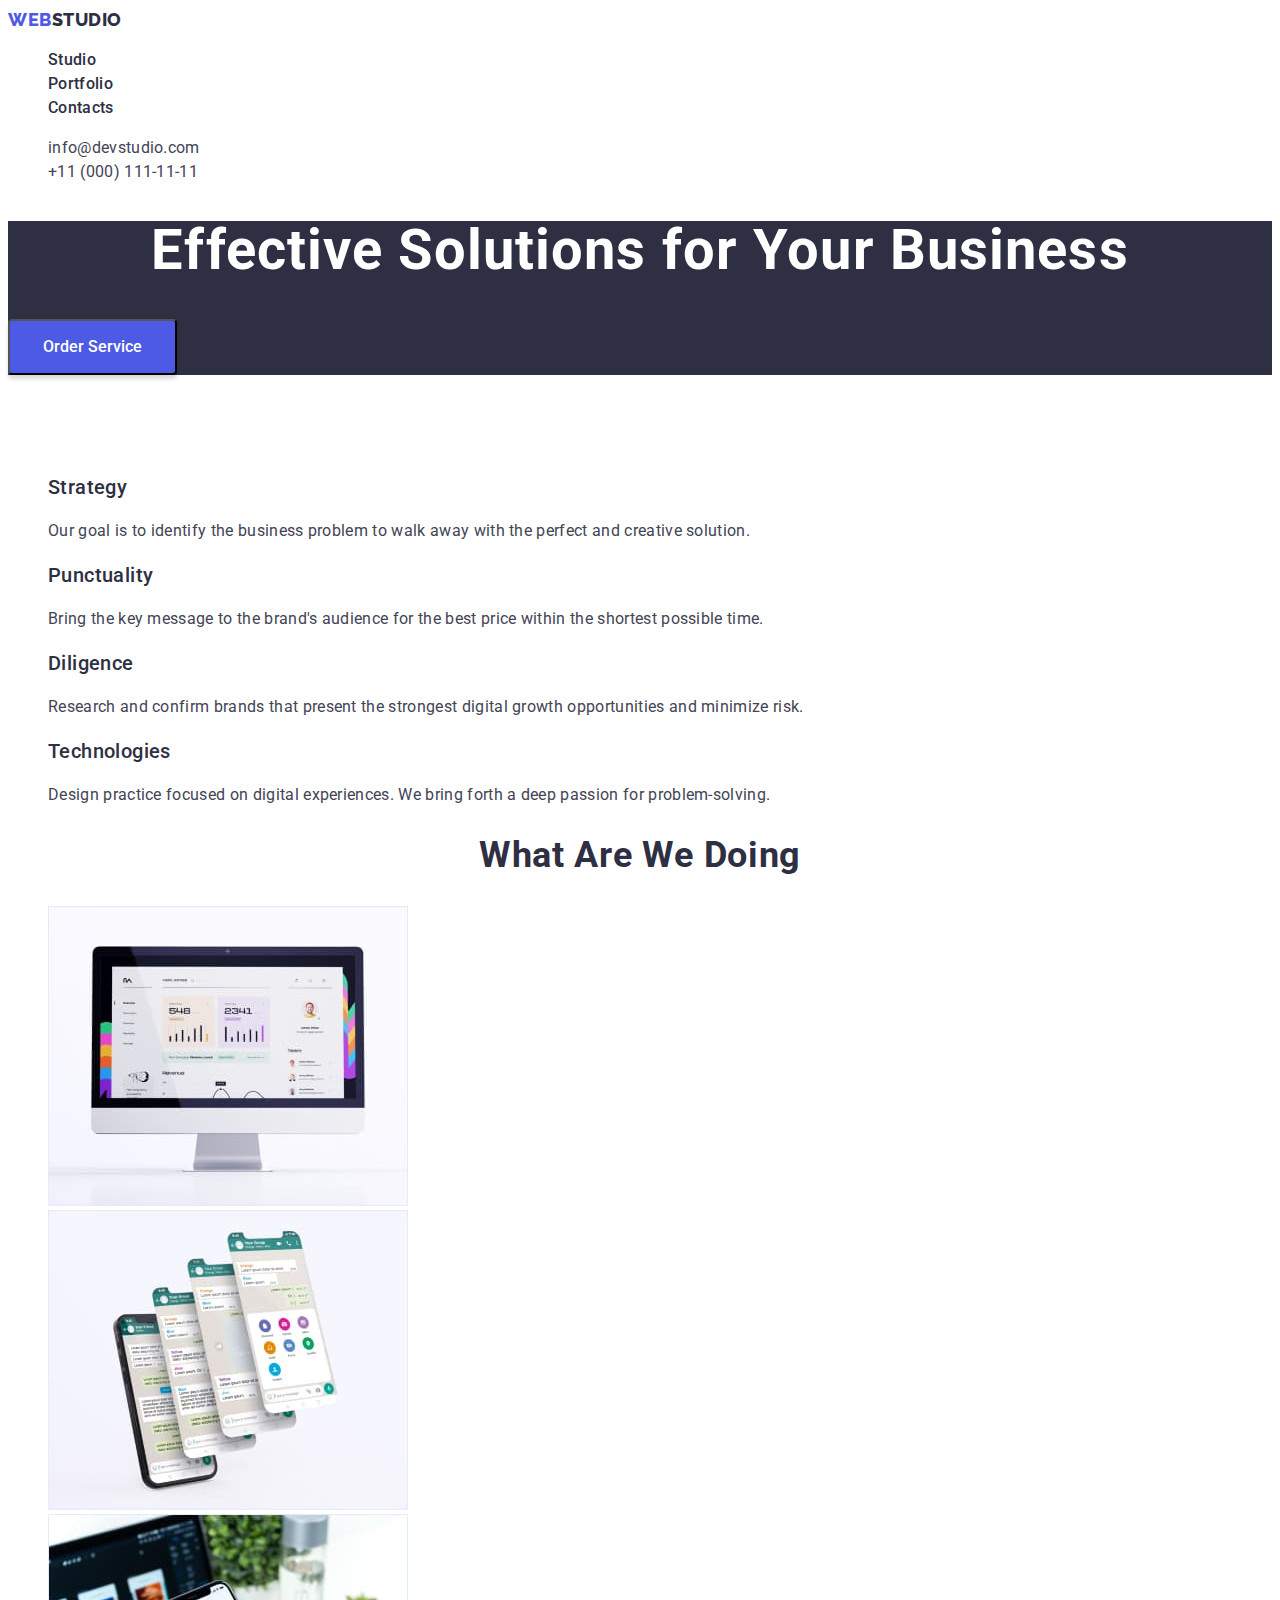
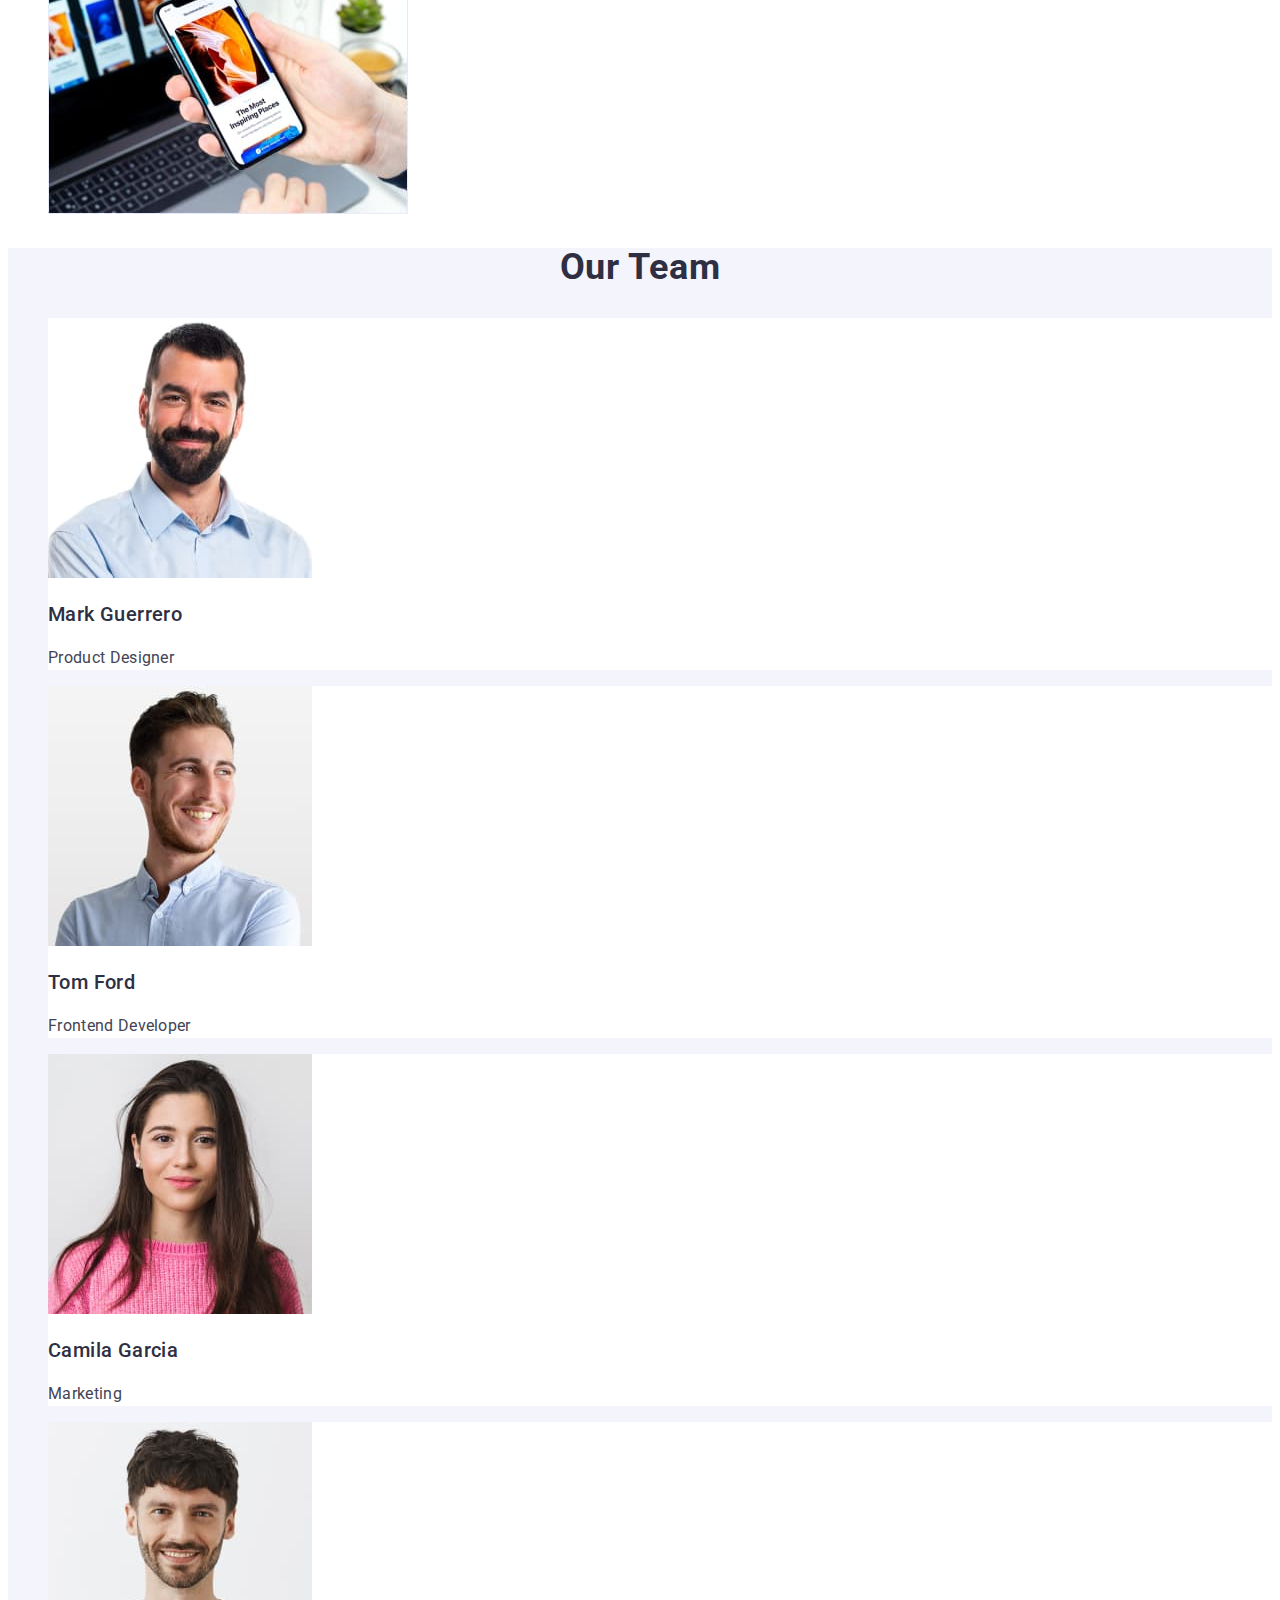
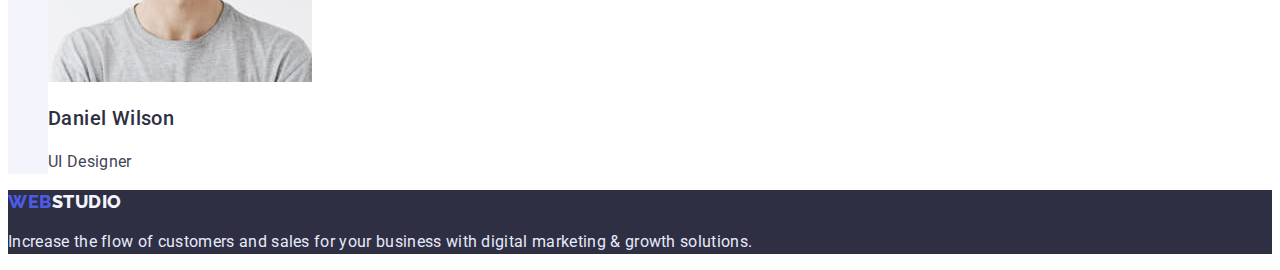
==== index.html @ bd802d72 "Клонуємо репозиторій" ====
<!DOCTYPE html>
<html lang="en">
  <head>
    <meta charset="UTF-8" />
    <meta http-equiv="X-UA-Compatible" content="IE=edge" />
    <meta name="viewport" content="width=device-width, initial-scale=1.0" />
    <title>WebStudio</title>
    <link rel="preconnect" href="https://fonts.googleapis.com" />
    <link rel="preconnect" href="https://fonts.gstatic.com" crossorigin />
    <link
      href="https://fonts.googleapis.com/css2?family=Raleway:wght@800&family=Roboto:wght@400;500;700;900&display=swap"
      rel="stylesheet"
    />
    <link rel="stylesheet" href="./css/styles.css" />
  </head>

  <body>
    <!-- HEADER -->
    <header class="page-header">
      <nav class="page-nav">
        <!-- Logotype -->
        <a href="./index.html" class="logo-text link">
          <span class="logo-text-accent">Web</span>Studio
        </a>

        <!-- Nav -->
        <ul class="menu list">
          <li class="menu-item">
            <a class="menu-link link" href="./index.html">Studio</a>
          </li>
          <li class="menu-item">
            <a class="menu-link link" href="./portfolio.html">Portfolio</a>
          </li>
          <li class="menu-item">
            <a class="menu-link link" href="">Contacts</a>
          </li>
        </ul>
      </nav>

      <!-- Contacts -->
      <address class="contacts">
        <ul class="site-contacts list">
          <li>
            <a class="contacts-item link" href="mailto:info@devstudio.com"
              >info@devstudio.com</a
            >
          </li>
          <li>
            <a class="contacts-item link" href="tel:+110001111111"
              >+11 (000) 111-11-11</a
            >
          </li>
        </ul>
      </address>
    </header>

    <!-- MAIN -->
    <main>
      <!-- Hero -->
      <section class="hero-section">
        <h1 class="hero-title">Effective Solutions for Your Business</h1>
        <button type="button" class="modal-btn">Order Service</button>
      </section>

      <!-- Our advantages -->
      <section class="advantages-section">
        <h2 class="section-title hidden">Our advantages</h2>
        <ul class="advantages-list list">
          <li>
            <h3 class="subtitle">Strategy</h3>
            <p class="text">
              Our goal is to identify the business problem to walk away with the
              perfect and creative solution.
            </p>
          </li>
          <li>
            <h3 class="subtitle">Punctuality</h3>
            <p class="text">
              Bring the key message to the brand's audience for the best price
              within the shortest possible time.
            </p>
          </li>
          <li>
            <h3 class="subtitle">Diligence</h3>
            <p class="text">
              Research and confirm brands that present the strongest digital
              growth opportunities and minimize risk.
            </p>
          </li>
          <li>
            <h3 class="subtitle">Technologies</h3>
            <p class="text">
              Design practice focused on digital experiences. We bring forth a
              deep passion for problem-solving.
            </p>
          </li>
        </ul>
      </section>

      <!-- What are we doing -->
      <section>
        <h2 class="section-title">What are we doing</h2>
        <ul class="list">
          <li>
            <img
              src="./images/our-projects/img-1.jpg"
              alt="Desktop applications"
              width="360"
              height="300"
            />
          </li>
          <li>
            <img
              src="./images/our-projects/img-2.jpg"
              alt="Design solutions"
              width="360"
              height="300"
            />
          </li>
          <li>
            <img
              src="./images/our-projects/img-3.jpg"
              alt="Mobile applications"
              width="360"
              height="300"
            />
          </li>
        </ul>
      </section>

      <!-- Our Team -->
      <section class="team-section">
        <h2 class="section-title">Our Team</h2>
        <ul class="team-list list">
          <li class="team-list-item">
            <img
              src="./images/our-team/team-card-1.jpg"
              alt="Mark Guerrero"
              width="264"
              height="260"
            />
            <h3 class="subtitle">Mark Guerrero</h3>
            <p class="text">Product Designer</p>
          </li>
          <li class="team-list-item">
            <img
              src="./images/our-team/team-card-2.jpg"
              alt="Tom Ford"
              width="264"
              height="260"
            />
            <h3 class="subtitle">Tom Ford</h3>
            <p class="text">Frontend Developer</p>
          </li>
          <li class="team-list-item">
            <img
              src="./images/our-team/team-card-3.jpg"
              alt="Camila Garcia"
              width="264"
              height="260"
            />
            <h3 class="subtitle">Camila Garcia</h3>
            <p class="text">Marketing</p>
          </li>
          <li class="team-list-item">
            <img
              src="./images/our-team/team-card-4.jpg"
              alt="Daniel Wilson"
              width="264"
              height="260"
            />
            <h3 class="subtitle">Daniel Wilson</h3>
            <p class="text">UI Designer</p>
          </li>
        </ul>
      </section>
    </main>

    <!-- FOOTER -->
    <footer class="page-footer">
      <a href="./index.html" class="logo-text logo-text-footer link">
        <span class="logo-text-accent">Web</span>Studio
      </a>
      <p class="footer-text">
        Increase the flow of customers and sales for your business with digital
        marketing & growth solutions.
      </p>
    </footer>
  </body>
</html>
---- css/styles.css ----
:root {
  --primary-bkg-color: #ffffff;
  --primary-text-color: #2e2f42;
  --body-text-color: #434455;
  --primary-brand-color: #4d5ae5;
  --accent-color: #404bbf;
  --success-messages-color: #31d0aa;
  --subtitle-text-color: #8e8f99;
  --hero-text-color: #ffffff;
  --footer-logo-color: #f4f4fd;
  --footer-text-color: #e7e9fc;
  --box-shadow: rgba(0, 0, 0, 0.15);
}

body {
  font-family: "Roboto", sans-serif;
  font-size: 16px;
  color: var(--primary-text-color);
  background-color: var(--primary-bkg-color);
}

.list {
  list-style: none;
}

.link {
  text-decoration: none;
}

.contacts {
  font-style: normal;
}

/* ==========HEADER========== */
.logo-text {
  font-family: "Raleway";
  font-weight: 800;
  font-size: 18px;
  line-height: 1.33;
  align-items: center;
  letter-spacing: 0.03em;
  text-transform: uppercase;
  color: var(--primary-text-color);
}
.logo-text-accent {
  color: var(--primary-brand-color);
}

.menu-link {
  font-weight: 500;
  line-height: 1.5;
  letter-spacing: 0.02em;
  color: var(--primary-text-color);
}

.menu-link:hover,
.menu-link:focus,
.menu-link:active {
  color: var(--accent-color);
}

.contacts-item {
  font-weight: 400;
  line-height: 1.5;
  letter-spacing: 0.02em;
  color: var(--body-text-color);
}

.contacts-item:hover,
.contacts-item:focus,
.contacts-item:active {
  color: var(--accent-color);
}
/* ==========/HEADER========== */

/* ==========MAIN PAGE========== */
/* ==========Hero========== */
.hero-section {
  background-color: var(--primary-text-color);
  color: var(--hero-text-color);
}

.hero-title {
  font-weight: 700;
  font-size: 56px;
  line-height: 1.07;
  text-align: center;
  letter-spacing: 0.02em;
}

.modal-btn {
  font-family: inherit;
  font-weight: 500;
  font-size: 16px;
  line-height: 1.5;
  width: 169px;
  height: 56px;
  color: var(--hero-text-color);
  background: var(--primary-brand-color);
  box-shadow: 0px 4px 4px var(--box-shadow);
  border-radius: 4px;
  cursor: pointer;
}

.modal-btn:hover,
.modal-btn:focus,
.modal-btn:active {
  background-color: var(--accent-color);
}
/* ==========/Hero========== */

/* ==========Our advantages========== */
.hidden {
  opacity: 0;
}

.subtitle {
  font-weight: 500;
  font-size: 20px;
  line-height: 1.2;
  letter-spacing: 0.02em;
  color: var(--primary-text-color);
}

.text {
  line-height: 1.5;
  letter-spacing: 0.02em;
  color: var(--body-text-color);
}
/* ==========/Our advantages========== */

/* ==========What are we doing========== */
.section-title {
  font-weight: 700;
  font-size: 36px;
  line-height: 1.11;
  text-align: center;
  letter-spacing: 0.02em;
  text-transform: capitalize;
  color: var(--primary-text-color);
}
/* ==========/What are we doing========== */

/* ==========Our Team========== */
.team-section {
  background-color: var(--footer-logo-color);
}

.team-list-item {
  background-color: var(--primary-bkg-color);
}
/* ==========/Our Team========== */
/* ==========/MAIN PAGE========== */

/* ==========FOOTER========== */
.page-footer {
  background-color: var(--primary-text-color);
}

.logo-text-footer {
  color: var(--footer-logo-color);
}

.footer-text {
  font-weight: 400;
  line-height: 1.5;
  letter-spacing: 0.02em;
  color: var(--footer-text-color);
}
/* ==========/FOOTER========== */

/* ==========PORTFOLIO PAGE========== */
.filter-btn {
  font-family: inherit;
  font-weight: 500;
  font-size: 16px;
  line-height: 1.5;
  letter-spacing: 0.04em;
  width: 116px;
  height: 48px;
  color: var(--primary-brand-color);
  background-color: var(--footer-logo-color);
  cursor: pointer;
}

.filter-btn:hover,
.filter-btn:focus,
.filter-btn:active {
  color: var(--hero-text-color);
  background-color: var(--accent-color);
}
/* ==========/PORTFOLIO PAGE========== */
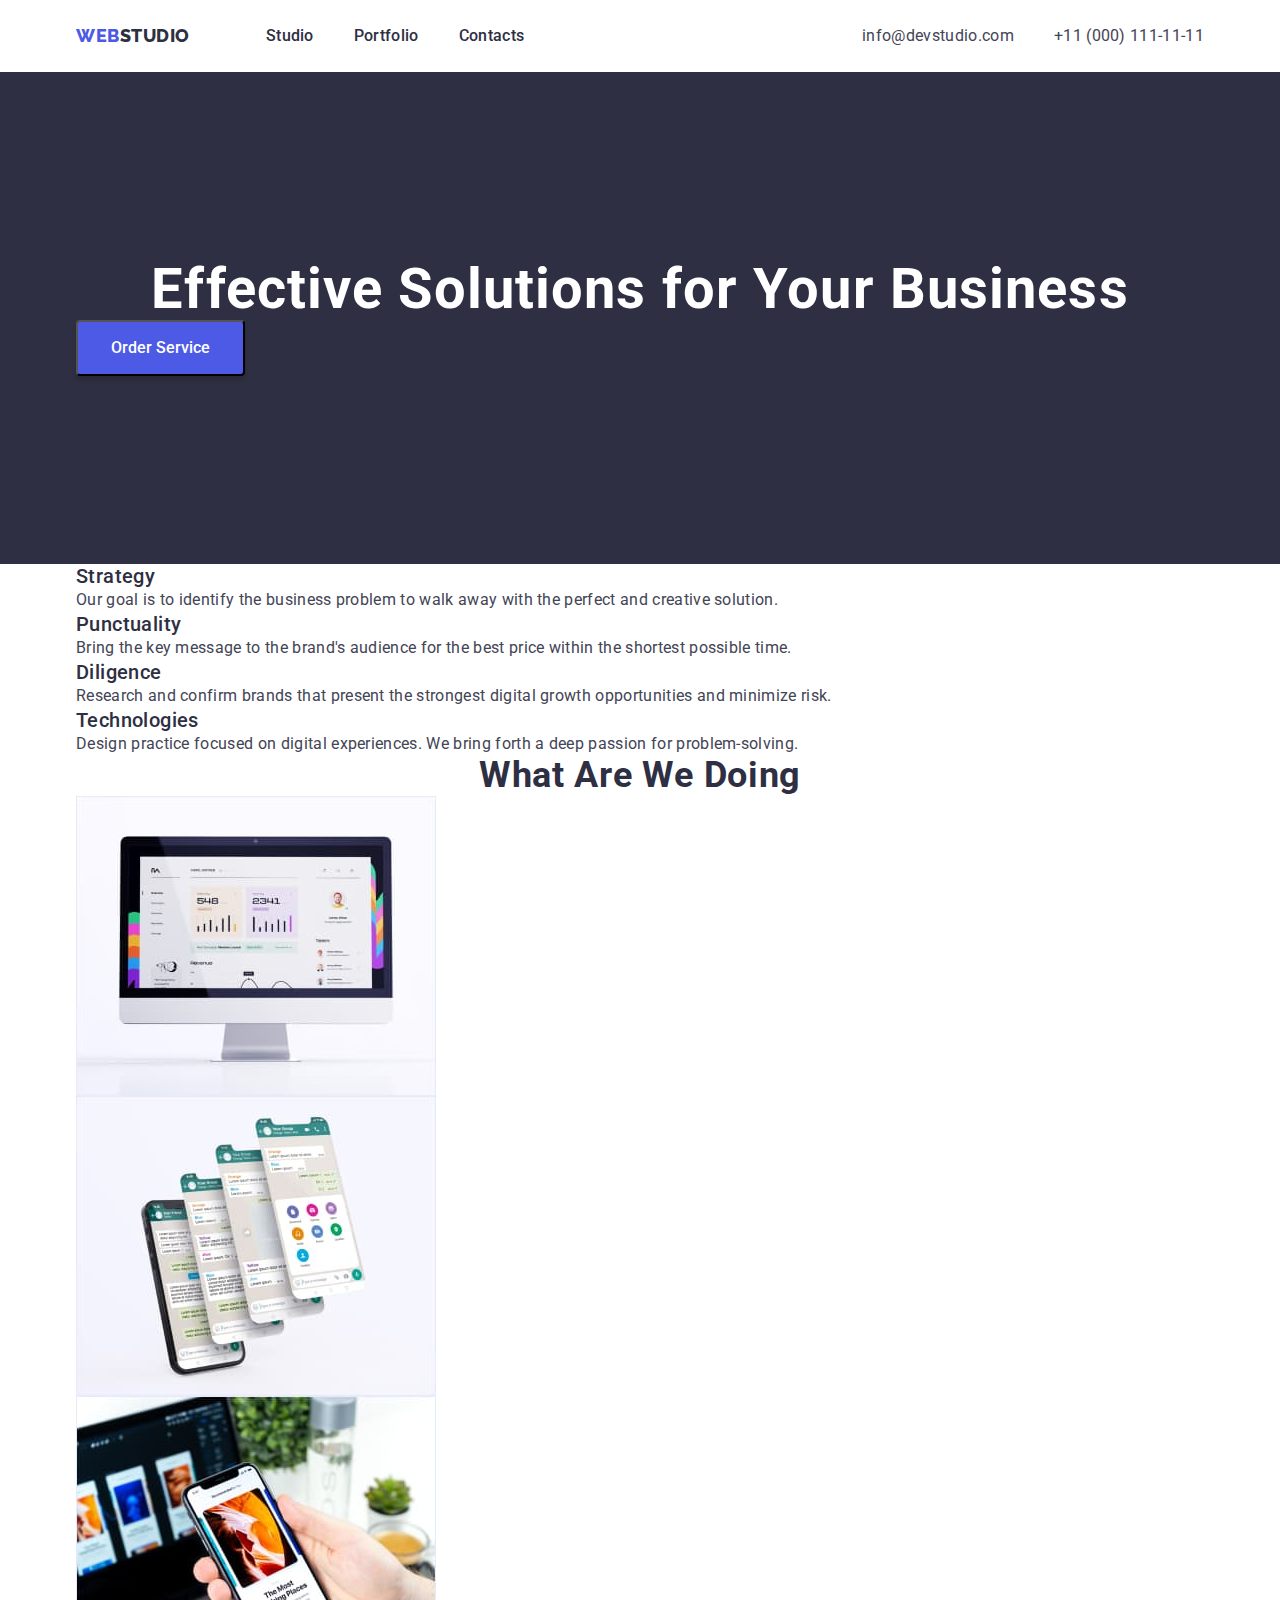
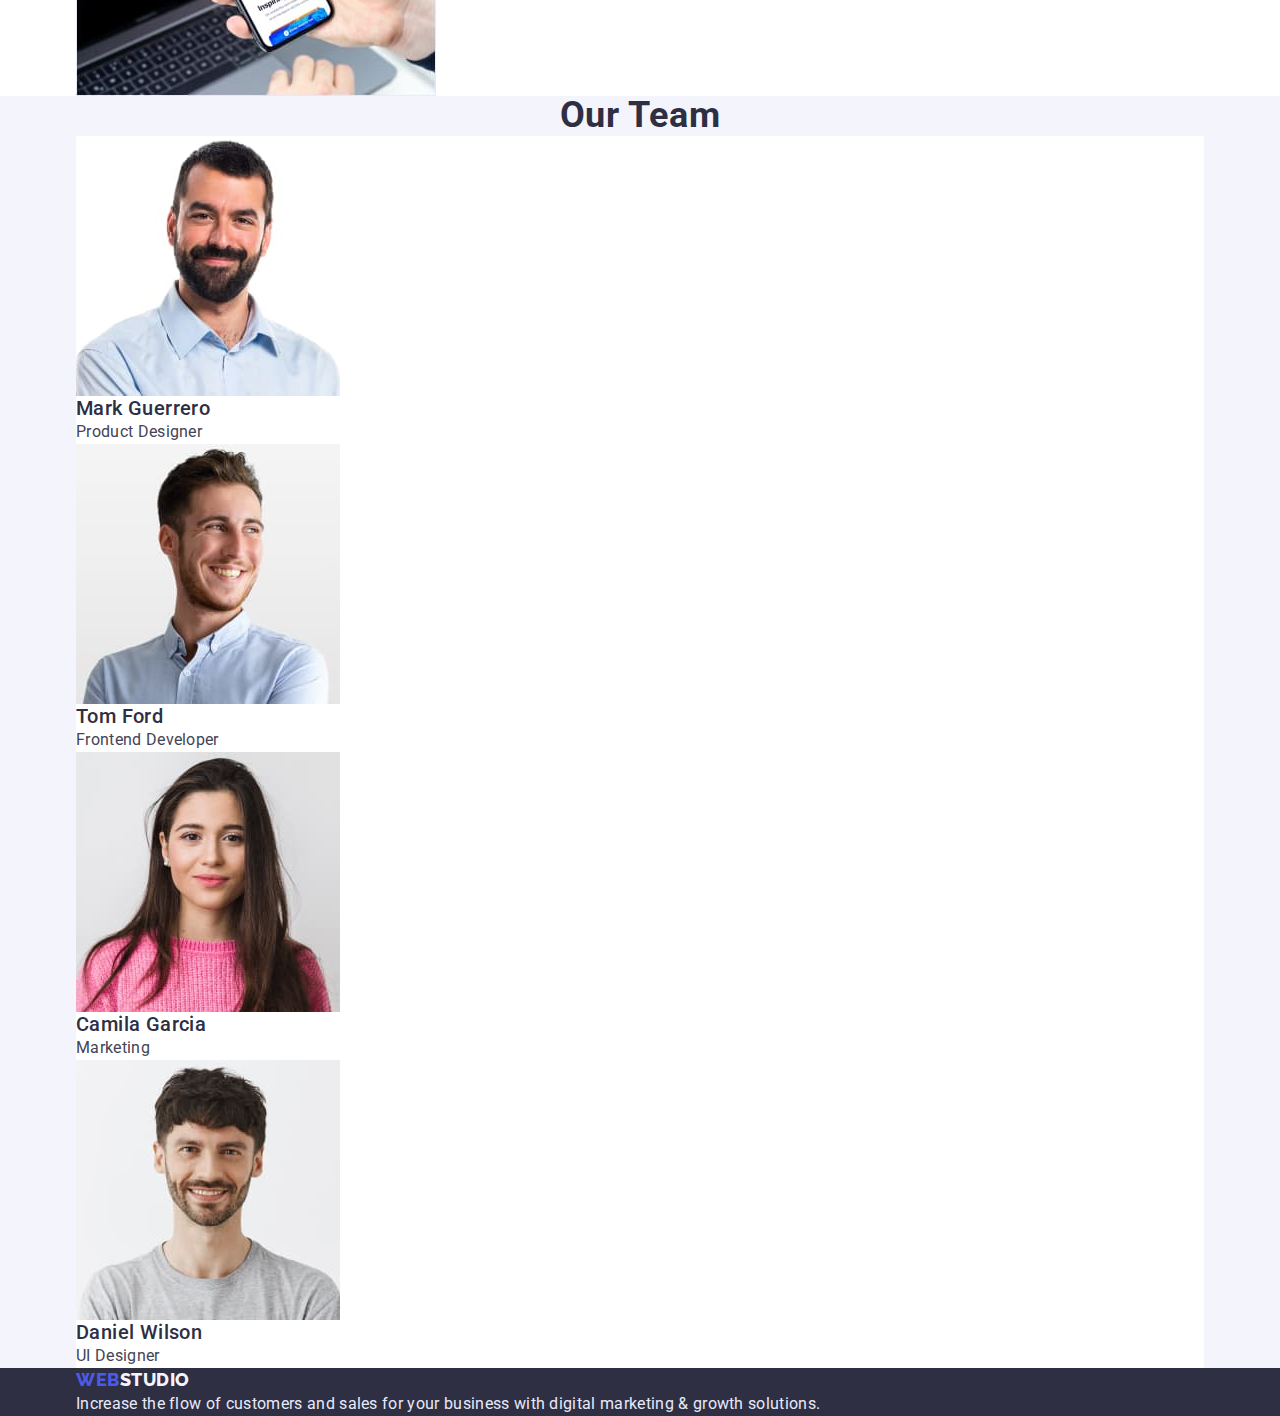
==== commit 8eae64b0: "Флексбокс" ====
--- a/index.html
+++ b/index.html
@@ -11,180 +11,196 @@
       href="https://fonts.googleapis.com/css2?family=Raleway:wght@800&family=Roboto:wght@400;500;700;900&display=swap"
       rel="stylesheet"
     />
+    <link
+      rel="stylesheet"
+      href="https://cdn.jsdelivr.net/npm/modern-normalize@1.1.0/modern-normalize.min.css"
+    />
     <link rel="stylesheet" href="./css/styles.css" />
   </head>
 
   <body>
     <!-- HEADER -->
     <header class="page-header">
-      <nav class="page-nav">
-        <!-- Logotype -->
-        <a href="./index.html" class="logo-text link">
-          <span class="logo-text-accent">Web</span>Studio
-        </a>
-
-        <!-- Nav -->
-        <ul class="menu list">
-          <li class="menu-item">
-            <a class="menu-link link" href="./index.html">Studio</a>
-          </li>
-          <li class="menu-item">
-            <a class="menu-link link" href="./portfolio.html">Portfolio</a>
-          </li>
-          <li class="menu-item">
-            <a class="menu-link link" href="">Contacts</a>
-          </li>
-        </ul>
-      </nav>
-
-      <!-- Contacts -->
-      <address class="contacts">
-        <ul class="site-contacts list">
-          <li>
-            <a class="contacts-item link" href="mailto:info@devstudio.com"
-              >info@devstudio.com</a
-            >
-          </li>
-          <li>
-            <a class="contacts-item link" href="tel:+110001111111"
-              >+11 (000) 111-11-11</a
-            >
-          </li>
-        </ul>
-      </address>
+      <div class="page-header-container container">
+        <nav class="page-nav">
+          <!-- Logotype -->
+          <a href="./index.html" class="logo-text link">
+            <span class="logo-text-accent">Web</span>Studio
+          </a>
+
+          <!-- Nav -->
+          <ul class="menu list">
+            <li class="menu-item">
+              <a class="menu-link link" href="./index.html">Studio</a>
+            </li>
+            <li class="menu-item">
+              <a class="menu-link link" href="./portfolio.html">Portfolio</a>
+            </li>
+            <li class="menu-item">
+              <a class="menu-link link" href="">Contacts</a>
+            </li>
+          </ul>
+        </nav>
+
+        <!-- Contacts -->
+        <address class="contacts">
+          <ul class="site-contacts list">
+            <li class="site-contacts-item">
+              <a class="contacts-link link" href="mailto:info@devstudio.com"
+                >info@devstudio.com</a
+              >
+            </li>
+            <li class="site-contacts-item">
+              <a class="contacts-link link" href="tel:+110001111111"
+                >+11 (000) 111-11-11</a
+              >
+            </li>
+          </ul>
+        </address>
+      </div>
     </header>
 
     <!-- MAIN -->
     <main>
       <!-- Hero -->
       <section class="hero-section">
-        <h1 class="hero-title">Effective Solutions for Your Business</h1>
-        <button type="button" class="modal-btn">Order Service</button>
+        <div class="container">
+          <h1 class="hero-title">Effective Solutions for Your Business</h1>
+          <button type="button" class="modal-btn">Order Service</button>
+        </div>
       </section>
 
       <!-- Our advantages -->
       <section class="advantages-section">
-        <h2 class="section-title hidden">Our advantages</h2>
-        <ul class="advantages-list list">
-          <li>
-            <h3 class="subtitle">Strategy</h3>
-            <p class="text">
-              Our goal is to identify the business problem to walk away with the
-              perfect and creative solution.
-            </p>
-          </li>
-          <li>
-            <h3 class="subtitle">Punctuality</h3>
-            <p class="text">
-              Bring the key message to the brand's audience for the best price
-              within the shortest possible time.
-            </p>
-          </li>
-          <li>
-            <h3 class="subtitle">Diligence</h3>
-            <p class="text">
-              Research and confirm brands that present the strongest digital
-              growth opportunities and minimize risk.
-            </p>
-          </li>
-          <li>
-            <h3 class="subtitle">Technologies</h3>
-            <p class="text">
-              Design practice focused on digital experiences. We bring forth a
-              deep passion for problem-solving.
-            </p>
-          </li>
-        </ul>
+        <div class="container">
+          <h2 class="section-title hidden">Our advantages</h2>
+          <ul class="advantages-list list">
+            <li>
+              <h3 class="subtitle">Strategy</h3>
+              <p class="text">
+                Our goal is to identify the business problem to walk away with
+                the perfect and creative solution.
+              </p>
+            </li>
+            <li>
+              <h3 class="subtitle">Punctuality</h3>
+              <p class="text">
+                Bring the key message to the brand's audience for the best price
+                within the shortest possible time.
+              </p>
+            </li>
+            <li>
+              <h3 class="subtitle">Diligence</h3>
+              <p class="text">
+                Research and confirm brands that present the strongest digital
+                growth opportunities and minimize risk.
+              </p>
+            </li>
+            <li>
+              <h3 class="subtitle">Technologies</h3>
+              <p class="text">
+                Design practice focused on digital experiences. We bring forth a
+                deep passion for problem-solving.
+              </p>
+            </li>
+          </ul>
+        </div>
       </section>
 
       <!-- What are we doing -->
-      <section>
-        <h2 class="section-title">What are we doing</h2>
-        <ul class="list">
-          <li>
-            <img
-              src="./images/our-projects/img-1.jpg"
-              alt="Desktop applications"
-              width="360"
-              height="300"
-            />
-          </li>
-          <li>
-            <img
-              src="./images/our-projects/img-2.jpg"
-              alt="Design solutions"
-              width="360"
-              height="300"
-            />
-          </li>
-          <li>
-            <img
-              src="./images/our-projects/img-3.jpg"
-              alt="Mobile applications"
-              width="360"
-              height="300"
-            />
-          </li>
-        </ul>
+      <section class="examples-of-work">
+        <div class="container">
+          <h2 class="section-title">What are we doing</h2>
+          <ul class="list">
+            <li>
+              <img
+                src="./images/our-projects/img-1.jpg"
+                alt="Desktop applications"
+                width="360"
+                height="300"
+              />
+            </li>
+            <li>
+              <img
+                src="./images/our-projects/img-2.jpg"
+                alt="Design solutions"
+                width="360"
+                height="300"
+              />
+            </li>
+            <li>
+              <img
+                src="./images/our-projects/img-3.jpg"
+                alt="Mobile applications"
+                width="360"
+                height="300"
+              />
+            </li>
+          </ul>
+        </div>
       </section>
 
       <!-- Our Team -->
       <section class="team-section">
-        <h2 class="section-title">Our Team</h2>
-        <ul class="team-list list">
-          <li class="team-list-item">
-            <img
-              src="./images/our-team/team-card-1.jpg"
-              alt="Mark Guerrero"
-              width="264"
-              height="260"
-            />
-            <h3 class="subtitle">Mark Guerrero</h3>
-            <p class="text">Product Designer</p>
-          </li>
-          <li class="team-list-item">
-            <img
-              src="./images/our-team/team-card-2.jpg"
-              alt="Tom Ford"
-              width="264"
-              height="260"
-            />
-            <h3 class="subtitle">Tom Ford</h3>
-            <p class="text">Frontend Developer</p>
-          </li>
-          <li class="team-list-item">
-            <img
-              src="./images/our-team/team-card-3.jpg"
-              alt="Camila Garcia"
-              width="264"
-              height="260"
-            />
-            <h3 class="subtitle">Camila Garcia</h3>
-            <p class="text">Marketing</p>
-          </li>
-          <li class="team-list-item">
-            <img
-              src="./images/our-team/team-card-4.jpg"
-              alt="Daniel Wilson"
-              width="264"
-              height="260"
-            />
-            <h3 class="subtitle">Daniel Wilson</h3>
-            <p class="text">UI Designer</p>
-          </li>
-        </ul>
+        <div class="container">
+          <h2 class="section-title">Our Team</h2>
+          <ul class="team-list list">
+            <li class="team-list-item">
+              <img
+                src="./images/our-team/team-card-1.jpg"
+                alt="Mark Guerrero"
+                width="264"
+                height="260"
+              />
+              <h3 class="subtitle">Mark Guerrero</h3>
+              <p class="text">Product Designer</p>
+            </li>
+            <li class="team-list-item">
+              <img
+                src="./images/our-team/team-card-2.jpg"
+                alt="Tom Ford"
+                width="264"
+                height="260"
+              />
+              <h3 class="subtitle">Tom Ford</h3>
+              <p class="text">Frontend Developer</p>
+            </li>
+            <li class="team-list-item">
+              <img
+                src="./images/our-team/team-card-3.jpg"
+                alt="Camila Garcia"
+                width="264"
+                height="260"
+              />
+              <h3 class="subtitle">Camila Garcia</h3>
+              <p class="text">Marketing</p>
+            </li>
+            <li class="team-list-item">
+              <img
+                src="./images/our-team/team-card-4.jpg"
+                alt="Daniel Wilson"
+                width="264"
+                height="260"
+              />
+              <h3 class="subtitle">Daniel Wilson</h3>
+              <p class="text">UI Designer</p>
+            </li>
+          </ul>
+        </div>
       </section>
     </main>
 
     <!-- FOOTER -->
     <footer class="page-footer">
-      <a href="./index.html" class="logo-text logo-text-footer link">
-        <span class="logo-text-accent">Web</span>Studio
-      </a>
-      <p class="footer-text">
-        Increase the flow of customers and sales for your business with digital
-        marketing & growth solutions.
-      </p>
+      <div class="container">
+        <a href="./index.html" class="logo-text logo-text-footer link">
+          <span class="logo-text-accent">Web</span>Studio
+        </a>
+        <p class="footer-text">
+          Increase the flow of customers and sales for your business with
+          digital marketing & growth solutions.
+        </p>
+      </div>
     </footer>
   </body>
 </html>
--- a/css/styles.css
+++ b/css/styles.css
@@ -19,6 +19,32 @@
   background-color: var(--primary-bkg-color);
 }
 
+h1,
+h2,
+h3,
+h4,
+h5,
+h6,
+p {
+  margin-top: 0;
+  margin-bottom: 0;
+}
+
+ul,
+ol {
+  margin-top: 0;
+  margin-bottom: 0;
+  padding-left: 0;
+}
+
+img {
+  display: block;
+}
+
+button {
+  cursor: pointer;
+}
+
 .list {
   list-style: none;
 }
@@ -31,7 +57,50 @@
   font-style: normal;
 }
 
+/* ==========COMPONENTS========== */
+.container {
+  width: 1158px;
+  margin-left: auto;
+  margin-right: auto;
+  padding-right: 15px;
+  padding-left: 15px;
+}
+
+.hidden {
+  position: absolute;
+  width: 1px;
+  height: 1px;
+  margin: -1px;
+  border: 0;
+  padding: 0;
+  white-space: nowrap;
+  clip-path: inset(100%);
+  clip: rect(0 0 0 0);
+  overflow: hidden;
+}
+/* ==========/COMPONENTS========== */
+
 /* ==========HEADER========== */
+.page-header-container {
+  display: flex;
+  align-items: center;
+}
+
+.page-nav {
+  display: flex;
+  align-items: center;
+}
+
+.menu {
+  display: flex;
+  align-items: center;
+}
+
+.site-contacts {
+  display: flex;
+  align-items: center;
+}
+
 .logo-text {
   font-family: "Raleway";
   font-weight: 800;
@@ -40,10 +109,18 @@
   align-items: center;
   letter-spacing: 0.03em;
   text-transform: uppercase;
-  color: var(--primary-text-color);
-}
+  margin-right: 76px;
+  padding-top: 24px;
+  padding-bottom: 24px;
+  color: var(--primary-text-color);
+}
+
 .logo-text-accent {
   color: var(--primary-brand-color);
+}
+
+.menu-item:not(:last-child) {
+  margin-right: 40px;
 }
 
 .menu-link {
@@ -59,16 +136,24 @@
   color: var(--accent-color);
 }
 
-.contacts-item {
+.contacts {
+  margin-left: auto;
+}
+
+.site-contacts-item:not(:last-child):not(:last-child) {
+  margin-right: 40px;
+}
+
+.contacts-link {
   font-weight: 400;
   line-height: 1.5;
   letter-spacing: 0.02em;
   color: var(--body-text-color);
 }
 
-.contacts-item:hover,
-.contacts-item:focus,
-.contacts-item:active {
+.contacts-link:hover,
+.contacts-link:focus,
+.contacts-link:active {
   color: var(--accent-color);
 }
 /* ==========/HEADER========== */
@@ -76,6 +161,8 @@
 /* ==========MAIN PAGE========== */
 /* ==========Hero========== */
 .hero-section {
+  padding-top: 188px;
+  padding-bottom: 188px;
   background-color: var(--primary-text-color);
   color: var(--hero-text-color);
 }
@@ -99,7 +186,6 @@
   background: var(--primary-brand-color);
   box-shadow: 0px 4px 4px var(--box-shadow);
   border-radius: 4px;
-  cursor: pointer;
 }
 
 .modal-btn:hover,
@@ -110,9 +196,6 @@
 /* ==========/Hero========== */
 
 /* ==========Our advantages========== */
-.hidden {
-  opacity: 0;
-}
 
 .subtitle {
   font-weight: 500;
@@ -180,7 +263,6 @@
   height: 48px;
   color: var(--primary-brand-color);
   background-color: var(--footer-logo-color);
-  cursor: pointer;
 }
 
 .filter-btn:hover,
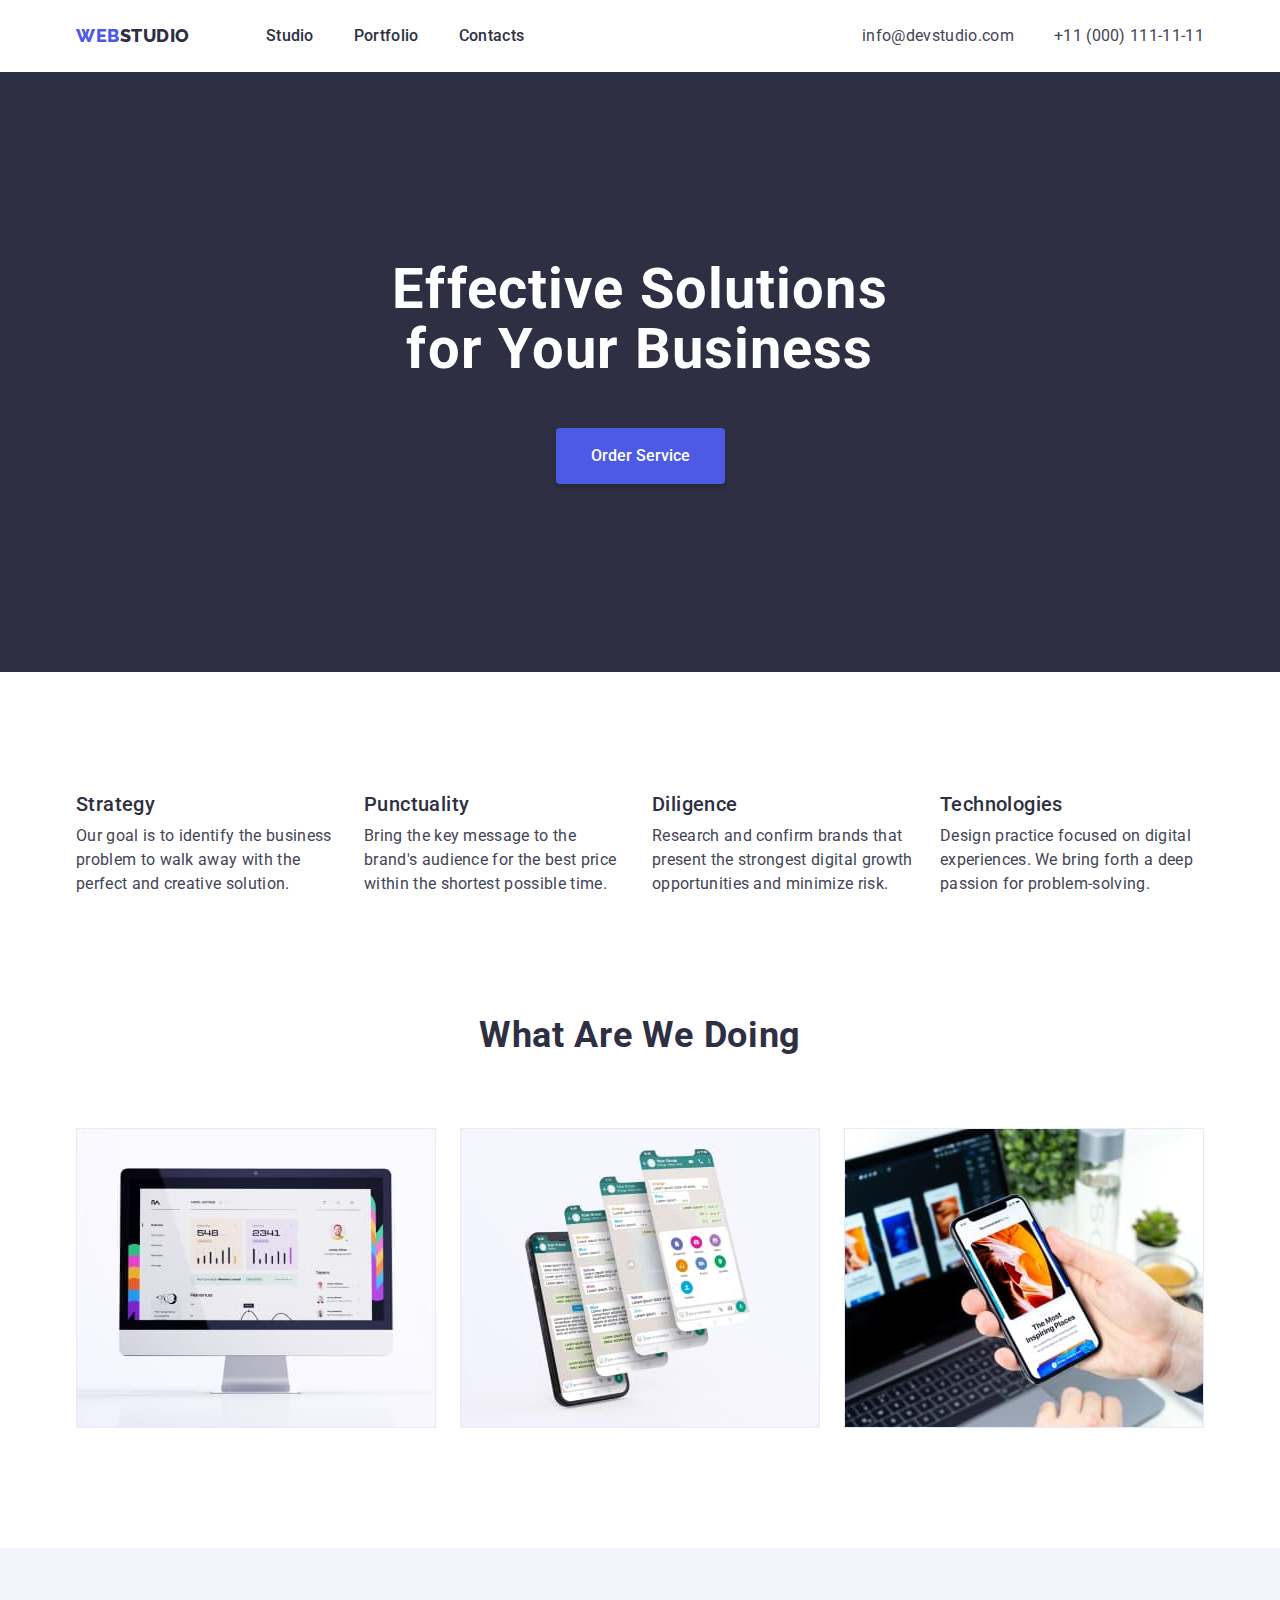
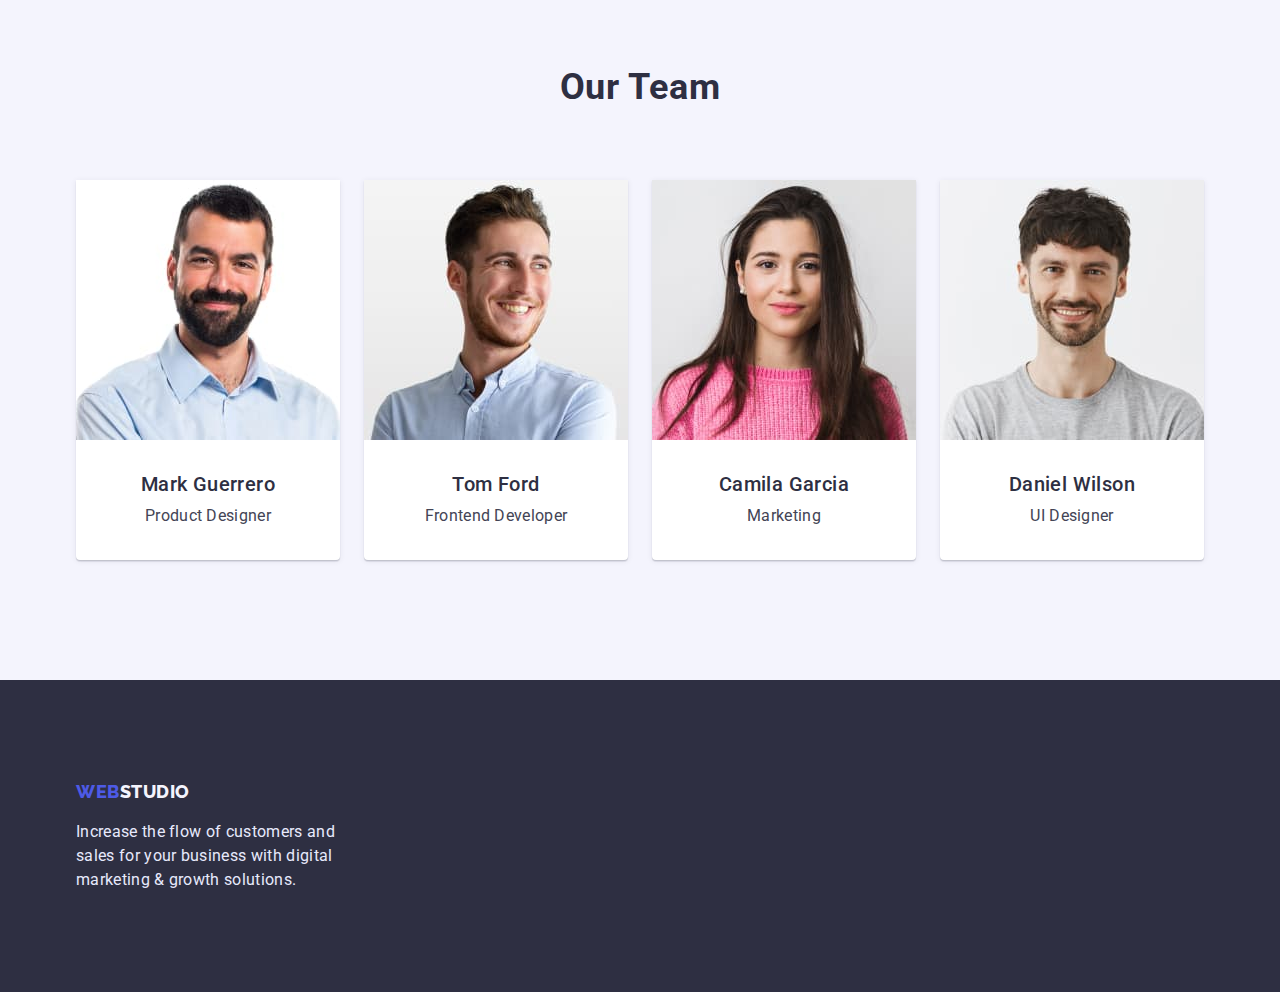
==== commit c9c1951c: "Флексбокс продовження" ====
--- a/index.html
+++ b/index.html
@@ -71,32 +71,32 @@
       </section>
 
       <!-- Our advantages -->
-      <section class="advantages-section">
-        <div class="container">
+      <section class="advantages-section section">
+        <div class="advantages-section-container container">
           <h2 class="section-title hidden">Our advantages</h2>
           <ul class="advantages-list list">
-            <li>
+            <li class="advantages-list-item">
               <h3 class="subtitle">Strategy</h3>
               <p class="text">
                 Our goal is to identify the business problem to walk away with
                 the perfect and creative solution.
               </p>
             </li>
-            <li>
+            <li class="advantages-list-item">
               <h3 class="subtitle">Punctuality</h3>
               <p class="text">
                 Bring the key message to the brand's audience for the best price
                 within the shortest possible time.
               </p>
             </li>
-            <li>
+            <li class="advantages-list-item">
               <h3 class="subtitle">Diligence</h3>
               <p class="text">
                 Research and confirm brands that present the strongest digital
                 growth opportunities and minimize risk.
               </p>
             </li>
-            <li>
+            <li class="advantages-list-item">
               <h3 class="subtitle">Technologies</h3>
               <p class="text">
                 Design practice focused on digital experiences. We bring forth a
@@ -109,10 +109,10 @@
 
       <!-- What are we doing -->
       <section class="examples-of-work">
-        <div class="container">
+        <div class="examples-of-work-container container">
           <h2 class="section-title">What are we doing</h2>
-          <ul class="list">
-            <li>
+          <ul class="examples-of-work-list list">
+            <li class="examples-of-work-item">
               <img
                 src="./images/our-projects/img-1.jpg"
                 alt="Desktop applications"
@@ -120,7 +120,7 @@
                 height="300"
               />
             </li>
-            <li>
+            <li class="examples-of-work-item">
               <img
                 src="./images/our-projects/img-2.jpg"
                 alt="Design solutions"
@@ -128,7 +128,7 @@
                 height="300"
               />
             </li>
-            <li>
+            <li class="examples-of-work-item">
               <img
                 src="./images/our-projects/img-3.jpg"
                 alt="Mobile applications"
@@ -141,8 +141,8 @@
       </section>
 
       <!-- Our Team -->
-      <section class="team-section">
-        <div class="container">
+      <section class="team-section section">
+        <div class="team-section-container container">
           <h2 class="section-title">Our Team</h2>
           <ul class="team-list list">
             <li class="team-list-item">
@@ -152,8 +152,10 @@
                 width="264"
                 height="260"
               />
-              <h3 class="subtitle">Mark Guerrero</h3>
-              <p class="text">Product Designer</p>
+              <div class="team-section-content">
+                <h3 class="subtitle">Mark Guerrero</h3>
+                <p class="text">Product Designer</p>
+              </div>
             </li>
             <li class="team-list-item">
               <img
@@ -162,8 +164,10 @@
                 width="264"
                 height="260"
               />
-              <h3 class="subtitle">Tom Ford</h3>
-              <p class="text">Frontend Developer</p>
+              <div class="team-section-content">
+                <h3 class="subtitle">Tom Ford</h3>
+                <p class="text">Frontend Developer</p>
+              </div>
             </li>
             <li class="team-list-item">
               <img
@@ -172,8 +176,10 @@
                 width="264"
                 height="260"
               />
-              <h3 class="subtitle">Camila Garcia</h3>
-              <p class="text">Marketing</p>
+              <div class="team-section-content">
+                <h3 class="subtitle">Camila Garcia</h3>
+                <p class="text">Marketing</p>
+              </div>
             </li>
             <li class="team-list-item">
               <img
@@ -182,8 +188,10 @@
                 width="264"
                 height="260"
               />
-              <h3 class="subtitle">Daniel Wilson</h3>
-              <p class="text">UI Designer</p>
+              <div class="team-section-content">
+                <h3 class="subtitle">Daniel Wilson</h3>
+                <p class="text">UI Designer</p>
+              </div>
             </li>
           </ul>
         </div>
--- a/css/styles.css
+++ b/css/styles.css
@@ -58,12 +58,43 @@
 }
 
 /* ==========COMPONENTS========== */
+.section {
+  padding-top: 120px;
+  padding-bottom: 120px;
+}
+
 .container {
   width: 1158px;
   margin-left: auto;
   margin-right: auto;
   padding-right: 15px;
   padding-left: 15px;
+}
+
+.section-title {
+  font-weight: 700;
+  font-size: 36px;
+  line-height: 1.11;
+  text-align: center;
+  letter-spacing: 0.02em;
+  text-transform: capitalize;
+  margin-bottom: 72px;
+  color: var(--primary-text-color);
+}
+
+.subtitle {
+  font-weight: 500;
+  font-size: 20px;
+  line-height: 1.2;
+  letter-spacing: 0.02em;
+  margin-bottom: 8px;
+  color: var(--primary-text-color);
+}
+
+.text {
+  line-height: 1.5;
+  letter-spacing: 0.02em;
+  color: var(--body-text-color);
 }
 
 .hidden {
@@ -163,16 +194,20 @@
 .hero-section {
   padding-top: 188px;
   padding-bottom: 188px;
+  text-align: center;
   background-color: var(--primary-text-color);
   color: var(--hero-text-color);
 }
 
 .hero-title {
+  width: 496px;
   font-weight: 700;
   font-size: 56px;
   line-height: 1.07;
-  text-align: center;
-  letter-spacing: 0.02em;
+  letter-spacing: 0.02em;
+  margin-bottom: 48px;
+  margin-right: auto;
+  margin-left: auto;
 }
 
 .modal-btn {
@@ -180,11 +215,15 @@
   font-weight: 500;
   font-size: 16px;
   line-height: 1.5;
-  width: 169px;
-  height: 56px;
+  min-width: 169px;
+  padding-top: 16px;
+  padding-right: 32px;
+  padding-bottom: 16px;
+  padding-left: 32px;
   color: var(--hero-text-color);
   background: var(--primary-brand-color);
   box-shadow: 0px 4px 4px var(--box-shadow);
+  border: transparent;
   border-radius: 4px;
 }
 
@@ -196,31 +235,32 @@
 /* ==========/Hero========== */
 
 /* ==========Our advantages========== */
-
-.subtitle {
-  font-weight: 500;
-  font-size: 20px;
-  line-height: 1.2;
-  letter-spacing: 0.02em;
-  color: var(--primary-text-color);
-}
-
-.text {
-  line-height: 1.5;
-  letter-spacing: 0.02em;
-  color: var(--body-text-color);
+.advantages-list {
+  display: flex;
+  flex-wrap: wrap;
+  align-items: center;
+  gap: 24px;
+}
+
+.advantages-list-item {
+  flex-basis: calc((100% - 72px) / 4);
 }
 /* ==========/Our advantages========== */
 
 /* ==========What are we doing========== */
-.section-title {
-  font-weight: 700;
-  font-size: 36px;
-  line-height: 1.11;
-  text-align: center;
-  letter-spacing: 0.02em;
-  text-transform: capitalize;
-  color: var(--primary-text-color);
+.examples-of-work {
+  padding-bottom: 120px;
+}
+
+.examples-of-work-list {
+  display: flex;
+  flex-wrap: wrap;
+  align-items: center;
+  gap: 24px;
+}
+
+.examples-of-work-item {
+  flex-basis: calc((100% - 48px) / 3);
 }
 /* ==========/What are we doing========== */
 
@@ -229,18 +269,39 @@
   background-color: var(--footer-logo-color);
 }
 
+.team-list {
+  display: flex;
+  flex-wrap: wrap;
+  align-items: center;
+  gap: 24px;
+}
+
 .team-list-item {
+  text-align: center;
+  flex-basis: calc((100% - 72px) / 4);
+  box-shadow: 0px 1px 6px rgba(46, 47, 66, 0.08),
+    0px 1px 1px rgba(46, 47, 66, 0.16), 0px 2px 1px rgba(46, 47, 66, 0.08);
+  border-radius: 0px 0px 4px 4px;
   background-color: var(--primary-bkg-color);
+}
+
+.team-section-content {
+  padding-top: 32px;
+  padding-bottom: 32px;
 }
 /* ==========/Our Team========== */
 /* ==========/MAIN PAGE========== */
 
 /* ==========FOOTER========== */
 .page-footer {
+  padding-top: 100px;
+  padding-bottom: 100px;
   background-color: var(--primary-text-color);
 }
 
 .logo-text-footer {
+  padding: 0;
+  margin: 0;
   color: var(--footer-logo-color);
 }
 
@@ -248,6 +309,8 @@
   font-weight: 400;
   line-height: 1.5;
   letter-spacing: 0.02em;
+  width: 264px;
+  margin-top: 16px;
   color: var(--footer-text-color);
 }
 /* ==========/FOOTER========== */
